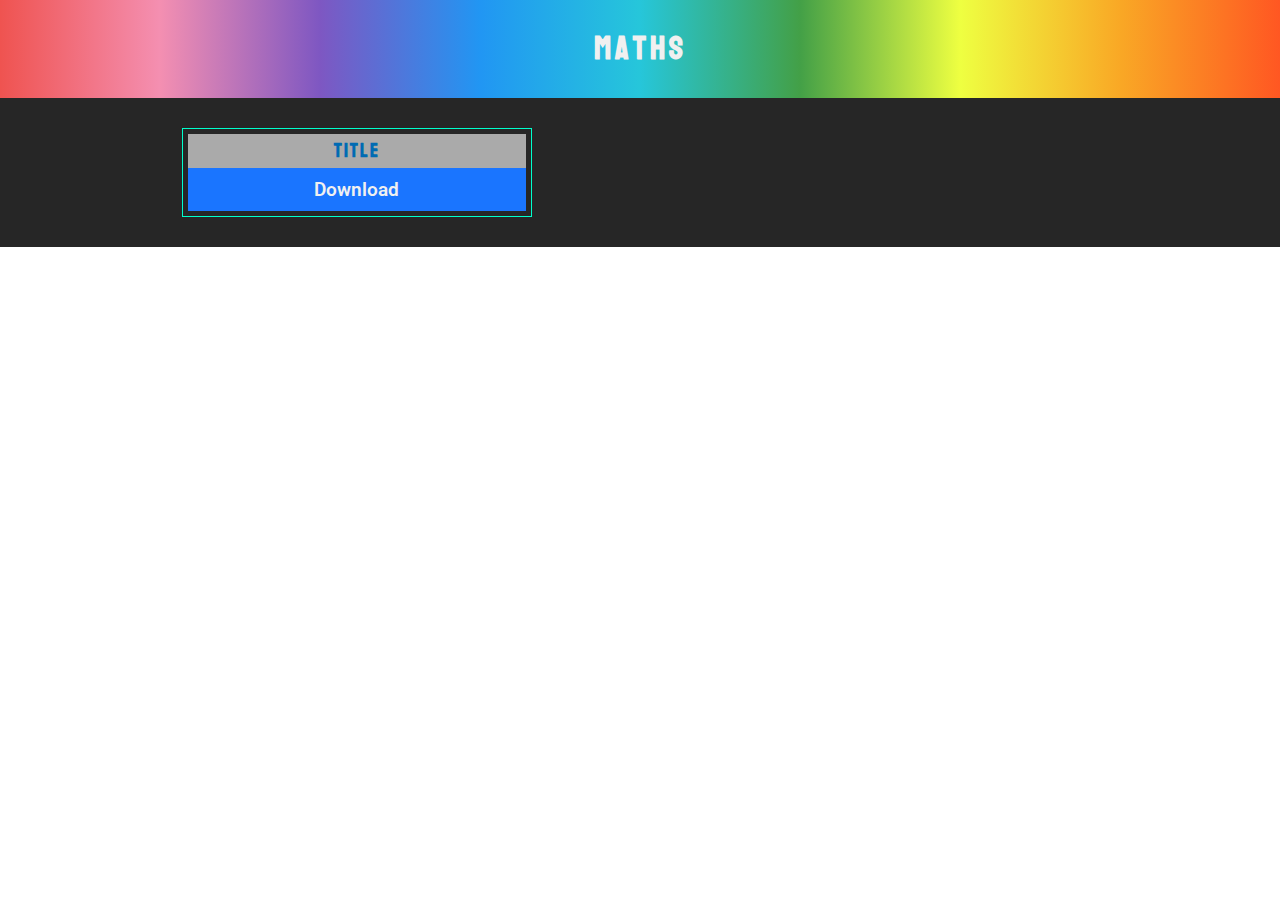
==== Subjects/chemistry.html @ 01bc277c "added" ====
<!DOCTYPE html>
<html lang="en">
<head>
    <meta charset="UTF-8">
    <meta http-equiv="X-UA-Compatible" content="IE=edge">
    <meta name="viewport" content="width=device-width, initial-scale=1.0">
    <title>Maths</title>
    <link rel="stylesheet" href="../iitprep.css">
</head>
<body>
    <header>
        <h1>Maths</h1>
    </header>
    <div class="container">
        <div class="columns">
            <div class="card simple-box">
                <h3>Title</h3>
                <a href="../Files/" class="btn" download>Download</a>
            </div>
        </div>
    </div>
</body>
</html>
---- iitprep.css ----
@import url('https://fonts.googleapis.com/css2?family=Koulen&family=Roboto:ital,wght@1,300&display=swap');
/* Icons */
@import url("https://cdn.jsdelivr.net/npm/bootstrap-icons@1.9.0/font/bootstrap-icons.css");
*{
    margin: 0;
    padding: 0;
    box-sizing: border-box;
}
header {
    position: sticky;
    top: 0;
    padding: 20px;
    text-align: center;
    font-family: 'Koulen', cursive;
    background: linear-gradient(to right, #ef5350, #f48fb1, #7e57c2, #2196f3, #26c6da, #43a047, #eeff41, #f9a825, #ff5722);
    color: #f0f0f0;
}
header h1 {
    letter-spacing: 4px;
    z-index: 100;
}
.container {
    background-color: #262626;
    color: #2196f3;
    width: 100%;
    height: 100%;
    display: flex;
    flex-direction: column;
    padding: 30px 40px;
}
.container .card a{
    font-family: 'Roboto', sans-serif;
    text-decoration: none;
    color: #f0f0f0;
    background-color: #1a75ff;
    padding: 10px 20px;
    text-align: center;
    font-weight: 600;
    font-size: larger;
}
.container .card h3 {
    font-family: 'Koulen', cursive;
    letter-spacing: 2px;
    color: #006bb3;
    background-color: #cccc;
}
.columns {
    display: grid;
    grid-template-columns: auto auto auto;
    justify-content: space-around;
}
.card {
    display: block;
    display: flex;
    flex-direction: column;
    border: 1px solid #00ffcc;
    width: 350px;
    height: 330px;
    text-align: center;
    justify-content: end;
    padding: 5px;
}
.card.simple-box {
    height: auto;
}
.card.maths {
    background-image: url("./Images/maths.jpeg");
    background-repeat: no-repeat;
    background-size: 100% 90%;
}
.card.physics {
    background-image: url("./Images/physics.jpg");
    background-repeat: no-repeat;
    background-size: 100% 95%;
}
.card.chemistry {
    background-image: url("./Images/chemistry.jpeg");
    background-repeat: no-repeat;
    background-size: 100% 90%;
}
.card.biology {
    background-image: url("./Images/biology.jpeg");
    background-repeat: no-repeat;
    background-size: 100% 90%;
}
@media screen and (max-width: 600px) {
    header {
        padding: 20px 10px;
    }
    .container {
        padding: 20px;
    }
    .columns {
        grid-template-columns: auto;
        row-gap: 50px;
    }
}
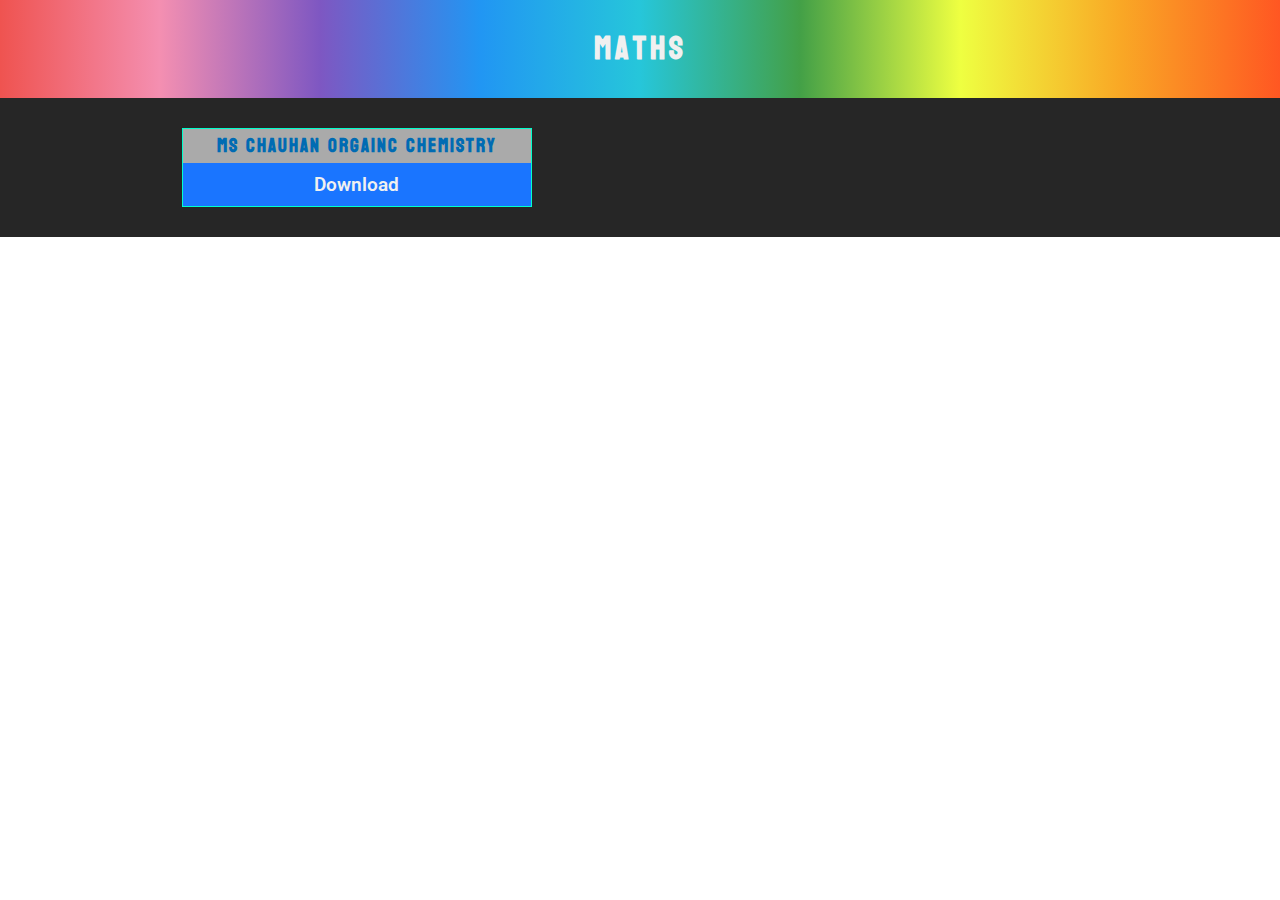
==== commit a6954550: "added" ====
--- a/Subjects/chemistry.html
+++ b/Subjects/chemistry.html
@@ -14,8 +14,8 @@
     <div class="container">
         <div class="columns">
             <div class="card simple-box">
-                <h3>Title</h3>
-                <a href="../Files/" class="btn" download>Download</a>
+                <h3>MS Chauhan Orgainc Chemistry</h3>
+                <a href="../Files/Organic-Chemistry-MS-Chauhan.pdf" class="btn" download>Download</a>
             </div>
         </div>
     </div>
--- a/iitprep.css
+++ b/iitprep.css
@@ -48,6 +48,8 @@
     display: grid;
     grid-template-columns: auto auto auto;
     justify-content: space-around;
+    align-items: center;
+    row-gap: 50px;
 }
 .card {
     display: block;
@@ -58,7 +60,7 @@
     height: 330px;
     text-align: center;
     justify-content: end;
-    padding: 5px;
+    padding: 0px;
 }
 .card.simple-box {
     height: auto;
@@ -94,4 +96,4 @@
         grid-template-columns: auto;
         row-gap: 50px;
     }
-}+}
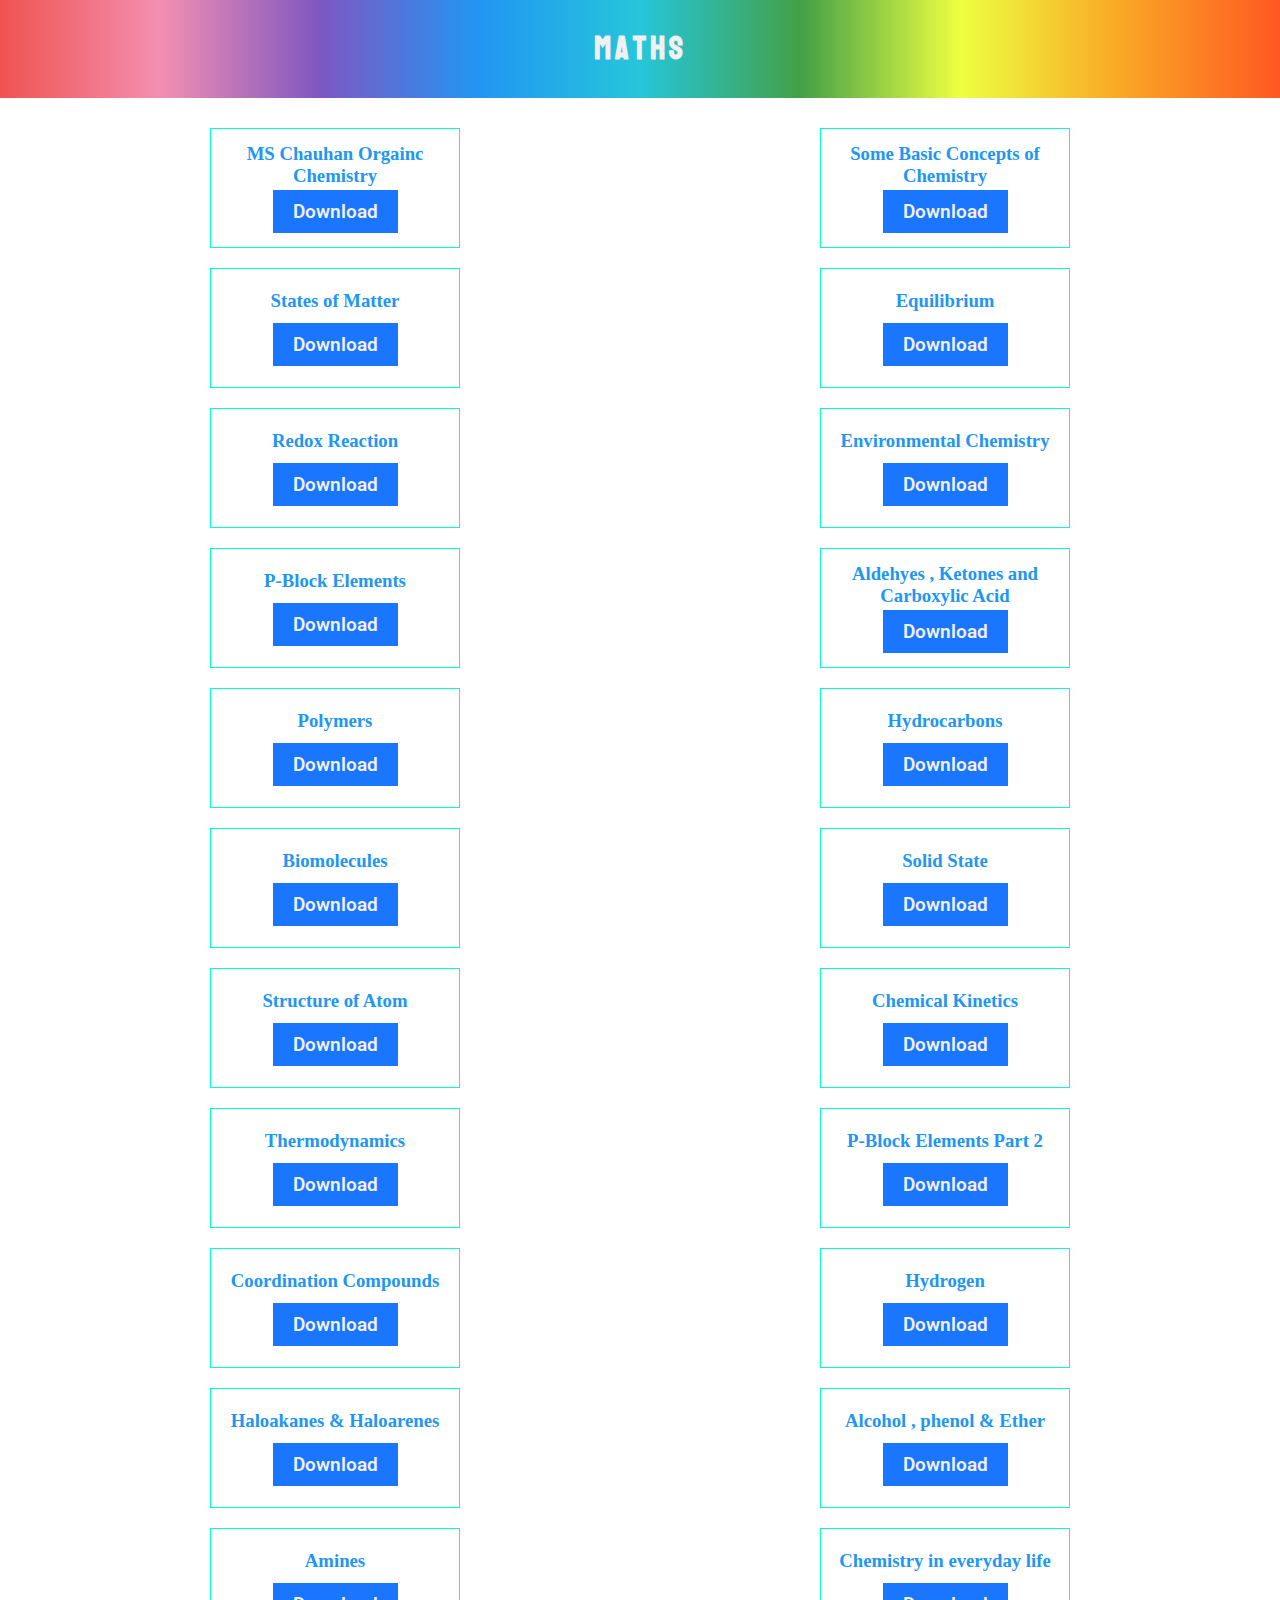
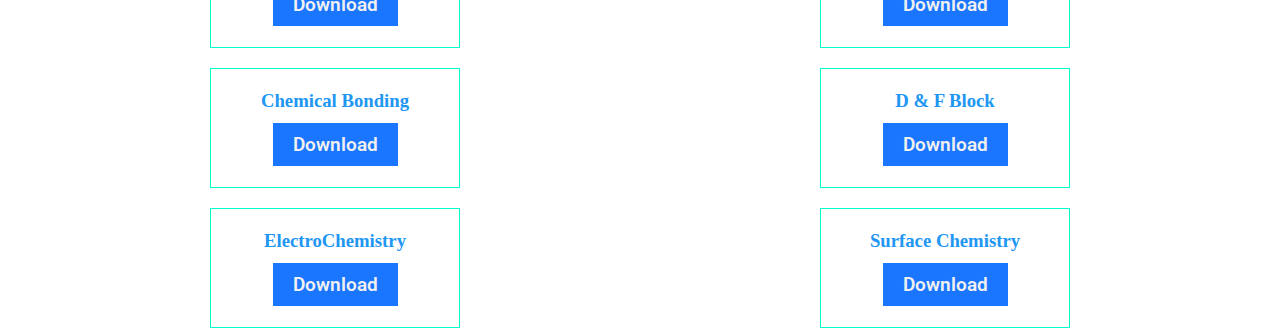
==== commit 771fffd3: "grid" ====
--- a/Subjects/chemistry.html
+++ b/Subjects/chemistry.html
@@ -12,10 +12,110 @@
         <h1>Maths</h1>
     </header>
     <div class="container">
-        <div class="columns">
+        <div class="columns-grid">
             <div class="card simple-box">
                 <h3>MS Chauhan Orgainc Chemistry</h3>
                 <a href="../Files/Organic-Chemistry-MS-Chauhan.pdf" class="btn" download>Download</a>
+            </div>
+            <div class="card simple-box">
+                <h3>Some Basic Concepts of Chemistry</h3>
+                <a href="../Files/Chemistry/1_Some Basic Concepts of Chemistry.pdf" class="btn" download>Download</a>
+            </div>
+            <div class="card simple-box">
+                <h3>States of Matter</h3>
+                <a href="../Files/Chemistry/5. States of Matter.pdf" class="btn" download>Download</a>
+            </div>
+            <div class="card simple-box">
+                <h3>Equilibrium</h3>
+                <a href="../Files/Chemistry/7-Equilibrium.pdf" class="btn" download>Download</a>
+            </div>
+            <div class="card simple-box">
+                <h3>Redox Reaction</h3>
+                <a href="../Files/Chemistry/8. Redox Reaction.pdf" class="btn" download>Download</a>
+            </div>
+            <div class="card simple-box">
+                <h3>Environmental Chemistry</h3>
+                <a href="../Files/Chemistry/11 Environmental Chemistry.pdf" class="btn" download>Download</a>
+            </div>
+            <div class="card simple-box">
+                <h3>P-Block Elements</h3>
+                <a href="../Files/Chemistry/11_The P-Block Elements.pdf" class="btn" download>Download</a>
+            </div>
+            <div class="card simple-box">
+                <h3>Aldehyes , Ketones and Carboxylic Acid</h3>
+                <a href="../Files/Chemistry/12. Aldehyde Ketones and Carboxylic Acid.pdf" class="btn" download>Download</a>
+            </div>
+            <div class="card simple-box">
+                <h3>Polymers</h3>
+                <a href="../Files/Chemistry/15_Polymers.pdf" class="btn" download>Download</a>
+            </div>
+            <div class="card simple-box">
+                <h3>Hydrocarbons</h3>
+                <a href="../Files/Chemistry/A13 hydrocarbons new.pdf" class="btn" download>Download</a>
+            </div>
+            <div class="card simple-box">
+                <h3>Biomolecules</h3>
+                <a href="../Files/Chemistry/Biomolecules.pdf" class="btn" download>Download</a>
+            </div>
+            <div class="card simple-box">
+                <h3>Solid State</h3>
+                <a href="../Files/Chemistry/C1 Solid State.pdf" class="btn" download>Download</a>
+            </div>
+            <div class="card simple-box">
+                <h3>Structure of Atom</h3>
+                <a href="../Files/Chemistry/C2 Structure of Atom.pdf" class="btn" download>Download</a>
+            </div>
+            <div class="card simple-box">
+                <h3>Chemical Kinetics</h3>
+                <a href="../Files/Chemistry/C4 Chemical Kinetics.pdf" class="btn" download>Download</a>
+            </div>
+            <div class="card simple-box">
+                <h3>Thermodynamics</h3>
+                <a href="../Files/Chemistry/C6 Thermodynamics.pdf" class="btn" download>Download</a>
+            </div>
+            <div class="card simple-box">
+                <h3> P-Block Elements Part 2</h3>
+                <a href="../Files/Chemistry/C7 P- Block Elements.pdf" class="btn" download>Download</a>
+            </div>
+            <div class="card simple-box">
+                <h3>Coordination Compounds</h3>
+                <a href="../Files/Chemistry/C9 Coordination Compounds.pdf" class="btn" download>Download</a>
+            </div>
+            <div class="card simple-box">
+                <h3>Hydrogen</h3>
+                <a href="../Files/Chemistry/C9 Hydrogen.pdf" class="btn" download>Download</a>
+            </div>
+            <div class="card simple-box">
+                <h3>Haloakanes & Haloarenes</h3>
+                <a href="../Files/Chemistry/C10 Haloakanes & Haloarenes.pdf" class="btn" download>Download</a>
+            </div>
+            <div class="card simple-box">
+                <h3>Alcohol , phenol & Ether</h3>
+                <a href="../Files/Chemistry/C11 Alcohol, Phenol & Ethers.pdf" class="btn" download>Download</a>
+            </div>
+            <div class="card simple-box">
+                <h3>Amines</h3>
+                <a href="../Files/Chemistry/C13 AMINES.pdf" class="btn" download>Download</a>
+            </div>
+            <div class="card simple-box">
+                <h3>Chemistry in everyday life</h3>
+                <a href="../Files/Chemistry/C16 Chemistry in everyday Life.pdf" class="btn" download>Download</a>
+            </div>
+            <div class="card simple-box">
+                <h3>Chemical Bonding</h3>
+                <a href="../Files/Chemistry/Chemical bonding and molecular structure.pdf" class="btn" download>Download</a>
+            </div>
+            <div class="card simple-box">
+                <h3>D & F Block</h3>
+                <a href="../Files/Chemistry/" class="btn" download>Download</a>
+            </div>
+            <div class="card simple-box">
+                <h3>ElectroChemistry</h3>
+                <a href="../Files/Chemistry/Electrochemistry.pdf" class="btn" download>Download</a>
+            </div>
+            <div class="card simple-box">
+                <h3>Surface Chemistry</h3>
+                <a href="../Files/Chemistry/Surface chemistry.pdf" class="btn" download>Download</a>
             </div>
         </div>
     </div>
--- a/iitprep.css
+++ b/iitprep.css
@@ -19,11 +19,13 @@
     letter-spacing: 4px;
     z-index: 100;
 }
+.bg-black {
+    background-color: #262626;
+}
 .container {
-    background-color: #262626;
     color: #2196f3;
     width: 100%;
-    height: 100%;
+    height: 100vh;
     display: flex;
     flex-direction: column;
     padding: 30px 40px;
@@ -37,34 +39,44 @@
     text-align: center;
     font-weight: 600;
     font-size: larger;
+    display: block;
 }
-.container .card h3 {
+.container.bg-black .card h3 {
     font-family: 'Koulen', cursive;
     letter-spacing: 2px;
     color: #006bb3;
     background-color: #cccc;
 }
 .columns {
+    display: flex;
+    justify-content: space-evenly;
+    align-items: center;
+    flex-flow: row;
+    flex-wrap: wrap;
+    flex-basis: auto;
+}
+.columns-grid {
     display: grid;
-    grid-template-columns: auto auto auto;
-    justify-content: space-around;
-    align-items: center;
-    row-gap: 50px;
+    grid-template-columns: auto auto;
+    column-gap: 20px;
+    row-gap: 20px;
+    justify-items: center;
 }
 .card {
     display: block;
     display: flex;
     flex-direction: column;
     border: 1px solid #00ffcc;
-    width: 350px;
-    height: 330px;
+    width: 250px;
+    height: 120px;
     text-align: center;
-    justify-content: end;
-    padding: 0px;
+    justify-content: space-evenly;
+    align-items: center;
+    padding: 10px;
 }
-.card.simple-box {
+/* .card.simple-box {
     height: auto;
-}
+} */
 .card.maths {
     background-image: url("./Images/maths.jpeg");
     background-repeat: no-repeat;
@@ -91,9 +103,19 @@
     }
     .container {
         padding: 20px;
+        height: 100vh;
+        width: 100%;
     }
-    .columns {
+    .columns-grid {
+        display: grid;
         grid-template-columns: auto;
         row-gap: 50px;
+        justify-content: center;
+        align-items: center;
+    }
+    .card {
+        width: 200px;
+        height: 130px;
+        background-color: #201022;
     }
 }
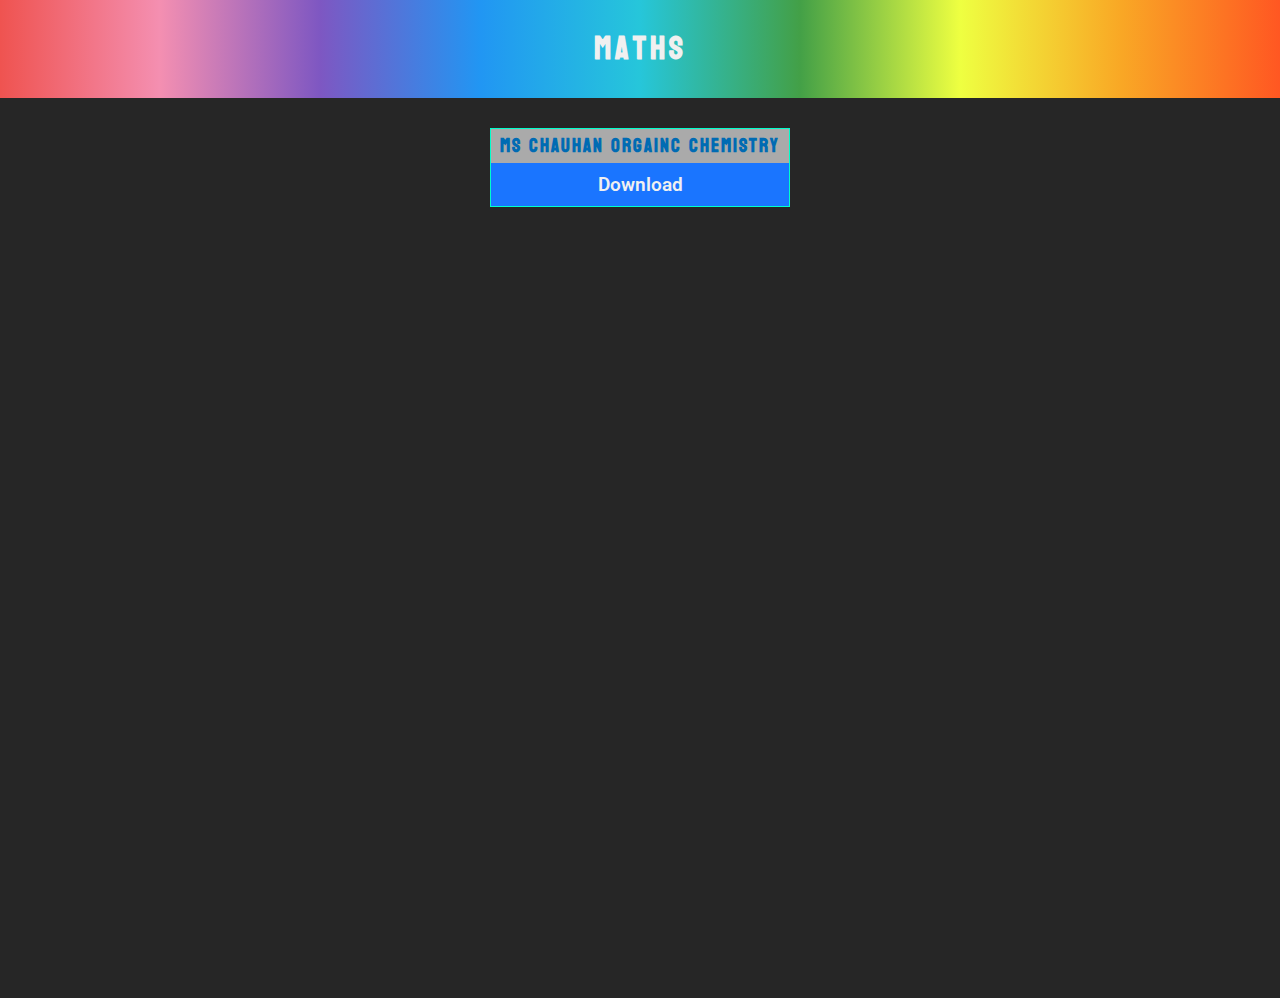
==== commit 942fd2d2: "Merge branch 'main' of https://github.com/Muzammil538/hustlerssea" ====
--- a/Subjects/chemistry.html
+++ b/Subjects/chemistry.html
@@ -12,110 +12,10 @@
         <h1>Maths</h1>
     </header>
     <div class="container">
-        <div class="columns-grid">
+        <div class="columns">
             <div class="card simple-box">
                 <h3>MS Chauhan Orgainc Chemistry</h3>
                 <a href="../Files/Organic-Chemistry-MS-Chauhan.pdf" class="btn" download>Download</a>
-            </div>
-            <div class="card simple-box">
-                <h3>Some Basic Concepts of Chemistry</h3>
-                <a href="../Files/Chemistry/1_Some Basic Concepts of Chemistry.pdf" class="btn" download>Download</a>
-            </div>
-            <div class="card simple-box">
-                <h3>States of Matter</h3>
-                <a href="../Files/Chemistry/5. States of Matter.pdf" class="btn" download>Download</a>
-            </div>
-            <div class="card simple-box">
-                <h3>Equilibrium</h3>
-                <a href="../Files/Chemistry/7-Equilibrium.pdf" class="btn" download>Download</a>
-            </div>
-            <div class="card simple-box">
-                <h3>Redox Reaction</h3>
-                <a href="../Files/Chemistry/8. Redox Reaction.pdf" class="btn" download>Download</a>
-            </div>
-            <div class="card simple-box">
-                <h3>Environmental Chemistry</h3>
-                <a href="../Files/Chemistry/11 Environmental Chemistry.pdf" class="btn" download>Download</a>
-            </div>
-            <div class="card simple-box">
-                <h3>P-Block Elements</h3>
-                <a href="../Files/Chemistry/11_The P-Block Elements.pdf" class="btn" download>Download</a>
-            </div>
-            <div class="card simple-box">
-                <h3>Aldehyes , Ketones and Carboxylic Acid</h3>
-                <a href="../Files/Chemistry/12. Aldehyde Ketones and Carboxylic Acid.pdf" class="btn" download>Download</a>
-            </div>
-            <div class="card simple-box">
-                <h3>Polymers</h3>
-                <a href="../Files/Chemistry/15_Polymers.pdf" class="btn" download>Download</a>
-            </div>
-            <div class="card simple-box">
-                <h3>Hydrocarbons</h3>
-                <a href="../Files/Chemistry/A13 hydrocarbons new.pdf" class="btn" download>Download</a>
-            </div>
-            <div class="card simple-box">
-                <h3>Biomolecules</h3>
-                <a href="../Files/Chemistry/Biomolecules.pdf" class="btn" download>Download</a>
-            </div>
-            <div class="card simple-box">
-                <h3>Solid State</h3>
-                <a href="../Files/Chemistry/C1 Solid State.pdf" class="btn" download>Download</a>
-            </div>
-            <div class="card simple-box">
-                <h3>Structure of Atom</h3>
-                <a href="../Files/Chemistry/C2 Structure of Atom.pdf" class="btn" download>Download</a>
-            </div>
-            <div class="card simple-box">
-                <h3>Chemical Kinetics</h3>
-                <a href="../Files/Chemistry/C4 Chemical Kinetics.pdf" class="btn" download>Download</a>
-            </div>
-            <div class="card simple-box">
-                <h3>Thermodynamics</h3>
-                <a href="../Files/Chemistry/C6 Thermodynamics.pdf" class="btn" download>Download</a>
-            </div>
-            <div class="card simple-box">
-                <h3> P-Block Elements Part 2</h3>
-                <a href="../Files/Chemistry/C7 P- Block Elements.pdf" class="btn" download>Download</a>
-            </div>
-            <div class="card simple-box">
-                <h3>Coordination Compounds</h3>
-                <a href="../Files/Chemistry/C9 Coordination Compounds.pdf" class="btn" download>Download</a>
-            </div>
-            <div class="card simple-box">
-                <h3>Hydrogen</h3>
-                <a href="../Files/Chemistry/C9 Hydrogen.pdf" class="btn" download>Download</a>
-            </div>
-            <div class="card simple-box">
-                <h3>Haloakanes & Haloarenes</h3>
-                <a href="../Files/Chemistry/C10 Haloakanes & Haloarenes.pdf" class="btn" download>Download</a>
-            </div>
-            <div class="card simple-box">
-                <h3>Alcohol , phenol & Ether</h3>
-                <a href="../Files/Chemistry/C11 Alcohol, Phenol & Ethers.pdf" class="btn" download>Download</a>
-            </div>
-            <div class="card simple-box">
-                <h3>Amines</h3>
-                <a href="../Files/Chemistry/C13 AMINES.pdf" class="btn" download>Download</a>
-            </div>
-            <div class="card simple-box">
-                <h3>Chemistry in everyday life</h3>
-                <a href="../Files/Chemistry/C16 Chemistry in everyday Life.pdf" class="btn" download>Download</a>
-            </div>
-            <div class="card simple-box">
-                <h3>Chemical Bonding</h3>
-                <a href="../Files/Chemistry/Chemical bonding and molecular structure.pdf" class="btn" download>Download</a>
-            </div>
-            <div class="card simple-box">
-                <h3>D & F Block</h3>
-                <a href="../Files/Chemistry/" class="btn" download>Download</a>
-            </div>
-            <div class="card simple-box">
-                <h3>ElectroChemistry</h3>
-                <a href="../Files/Chemistry/Electrochemistry.pdf" class="btn" download>Download</a>
-            </div>
-            <div class="card simple-box">
-                <h3>Surface Chemistry</h3>
-                <a href="../Files/Chemistry/Surface chemistry.pdf" class="btn" download>Download</a>
             </div>
         </div>
     </div>
--- a/iitprep.css
+++ b/iitprep.css
@@ -19,10 +19,8 @@
     letter-spacing: 4px;
     z-index: 100;
 }
-.bg-black {
+.container {
     background-color: #262626;
-}
-.container {
     color: #2196f3;
     width: 100%;
     height: 100vh;
@@ -39,9 +37,8 @@
     text-align: center;
     font-weight: 600;
     font-size: larger;
-    display: block;
 }
-.container.bg-black .card h3 {
+.container .card h3 {
     font-family: 'Koulen', cursive;
     letter-spacing: 2px;
     color: #006bb3;
@@ -55,28 +52,20 @@
     flex-wrap: wrap;
     flex-basis: auto;
 }
-.columns-grid {
-    display: grid;
-    grid-template-columns: auto auto;
-    column-gap: 20px;
-    row-gap: 20px;
-    justify-items: center;
-}
 .card {
     display: block;
     display: flex;
     flex-direction: column;
     border: 1px solid #00ffcc;
-    width: 250px;
-    height: 120px;
+    width: 300px;
+    height: 330px;
     text-align: center;
-    justify-content: space-evenly;
-    align-items: center;
-    padding: 10px;
+    justify-content: end;
+    padding: 0px;
 }
-/* .card.simple-box {
+.card.simple-box {
     height: auto;
-} */
+}
 .card.maths {
     background-image: url("./Images/maths.jpeg");
     background-repeat: no-repeat;
@@ -103,11 +92,8 @@
     }
     .container {
         padding: 20px;
-        height: 100vh;
-        width: 100%;
     }
-    .columns-grid {
-        display: grid;
+    .columns {
         grid-template-columns: auto;
         row-gap: 50px;
         justify-content: center;
@@ -115,7 +101,6 @@
     }
     .card {
         width: 200px;
-        height: 130px;
-        background-color: #201022;
+        height: 230px;
     }
 }
